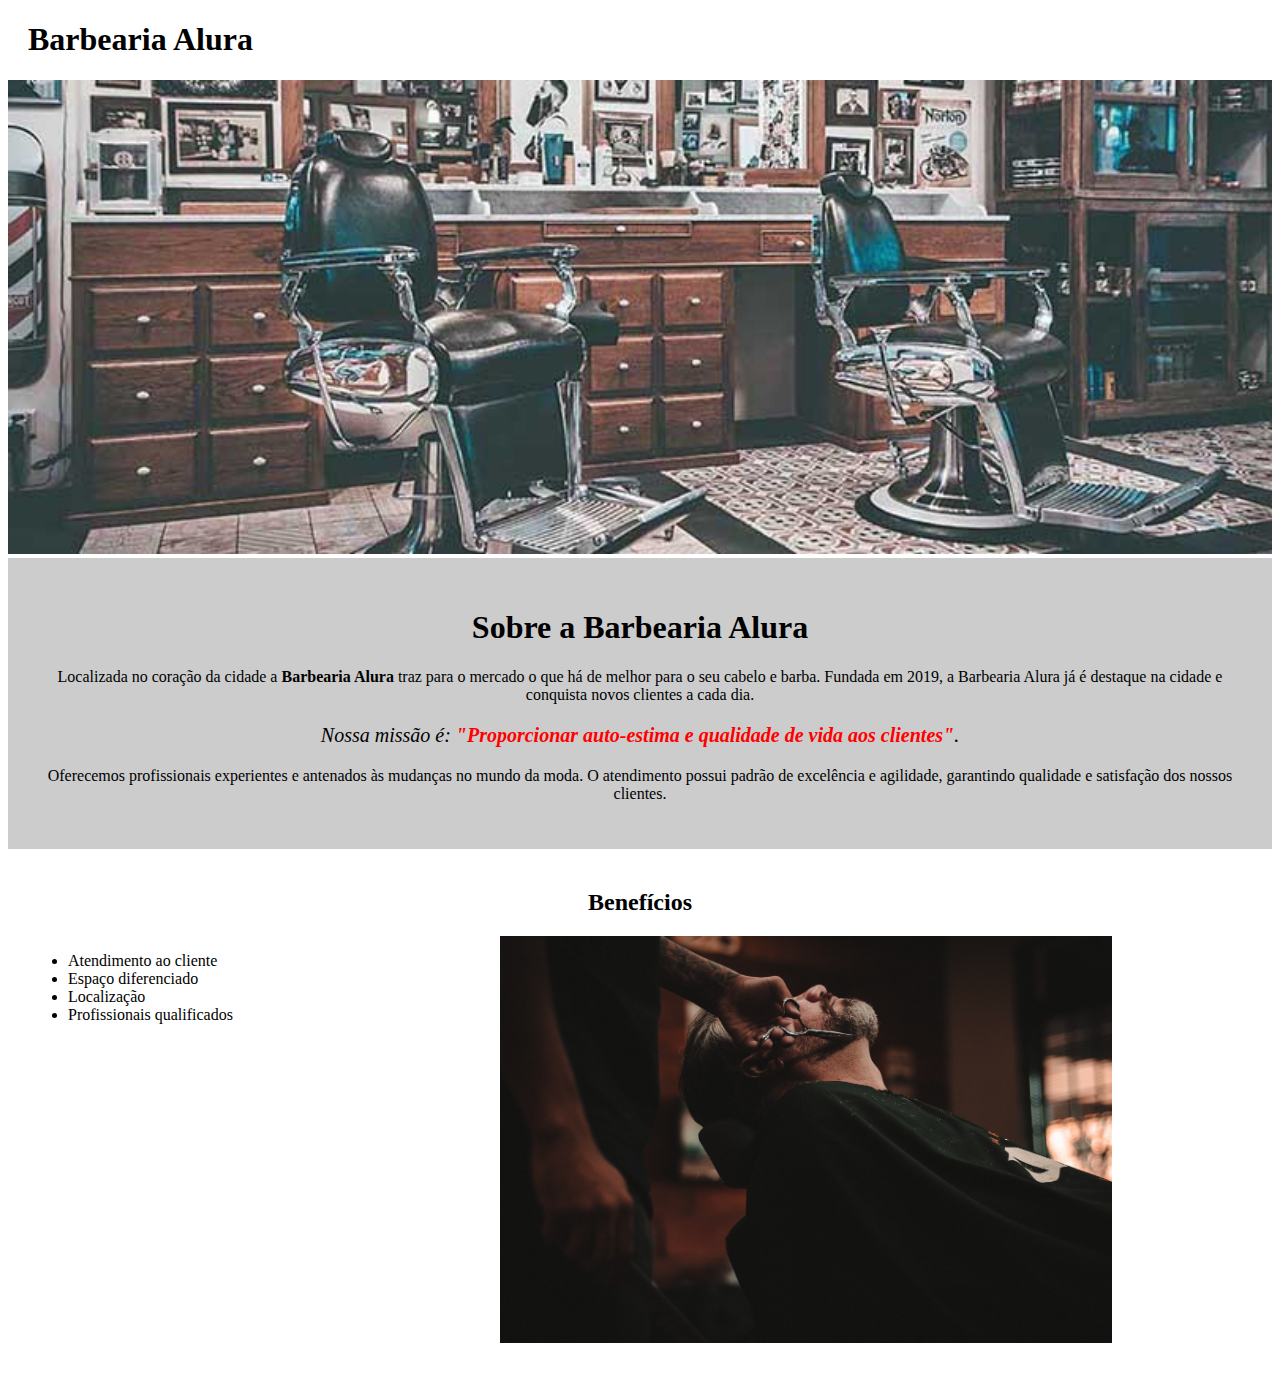
==== index.html @ 4f5b92de "Add files via upload" ====
<!DOCTYPE html>
<html lang= "pt-br">
	<head>
		<meta charset="utf-8">
		<title>Barbearia Alura</title>
		<link rel="stylesheet" href="style.css">
	</head>
	<body>
		<div>
			<header>
				<h1 class="titulo-principal">Barbearia Alura</h1>
			</header>
		</div>
		<img id="banner" src = "banner.jpg">
		<div class = "intro">	
			<h1 class="titulo-centralizado">Sobre a Barbearia Alura</h1><!-- css inline -->
			<p>Localizada no coração da cidade a <strong>Barbearia Alura</strong> traz para o mercado o que há de melhor para o seu cabelo e barba. 
    		Fundada em 2019, a Barbearia Alura já é destaque na cidade e conquista novos clientes a cada dia.</p>

   			<p id="missao"><em>Nossa missão é: <strong>"Proporcionar auto-estima e qualidade de vida aos clientes"</strong>.</em></p>

   			<p>Oferecemos profissionais experientes e antenados às mudanças no mundo da moda. 
   			O atendimento possui padrão de excelência e agilidade, garantindo qualidade e satisfação dos nossos clientes.</p>
   		</div>
    	<div class = "beneficios">
    		<h2 class="titulo-centralizado">Benefícios</h2>
    		<ul>
    			<li>Atendimento ao cliente</li>
    			<li>Espaço diferenciado</li>
    			<li>Localização</li>
    			<li>Profissionais qualificados</li>
    		</ul>
    		<img id = "beneficiosimg" src = "beneficios.jpg">
    	</div>
	</body>
</html>
---- style.css ----
.titulo-principal {
    padding-left: 20px;
}
.intro{
	background: #CCCCCC;
	padding: 30px;
}

#banner{
	width:100%;

}

.titulo-centralizado {
    text-align: center;
}

p{
	text-align:center;
}

#missao{
	font-size :20px;
}

em strong{
	color: #FF0000;
}

.beneficios{
	background: #FFFFFF;
	padding: 20px;
}

ul {
    display: inline-block;
    vertical-align: top;
    width: 20%;
    margin-right: 15%;
}

#beneficiosimg{
	width: 50%;
}
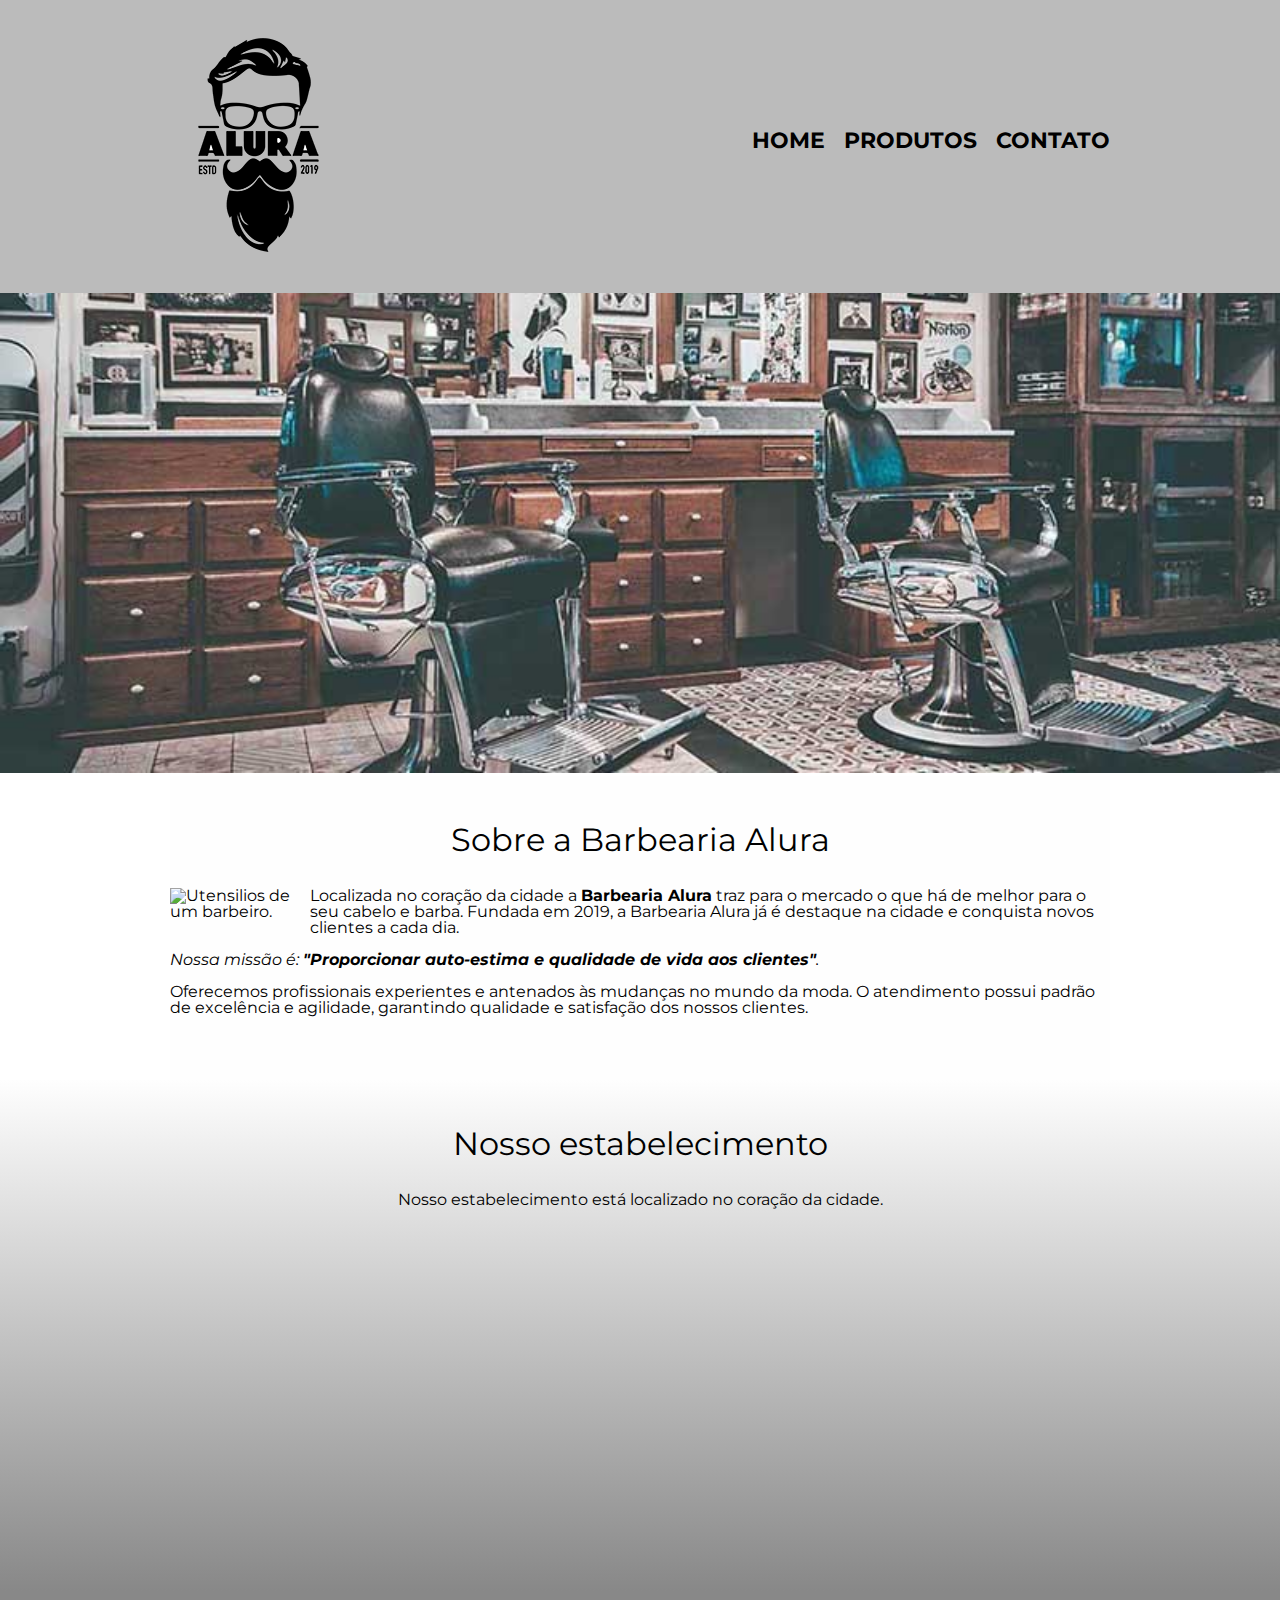
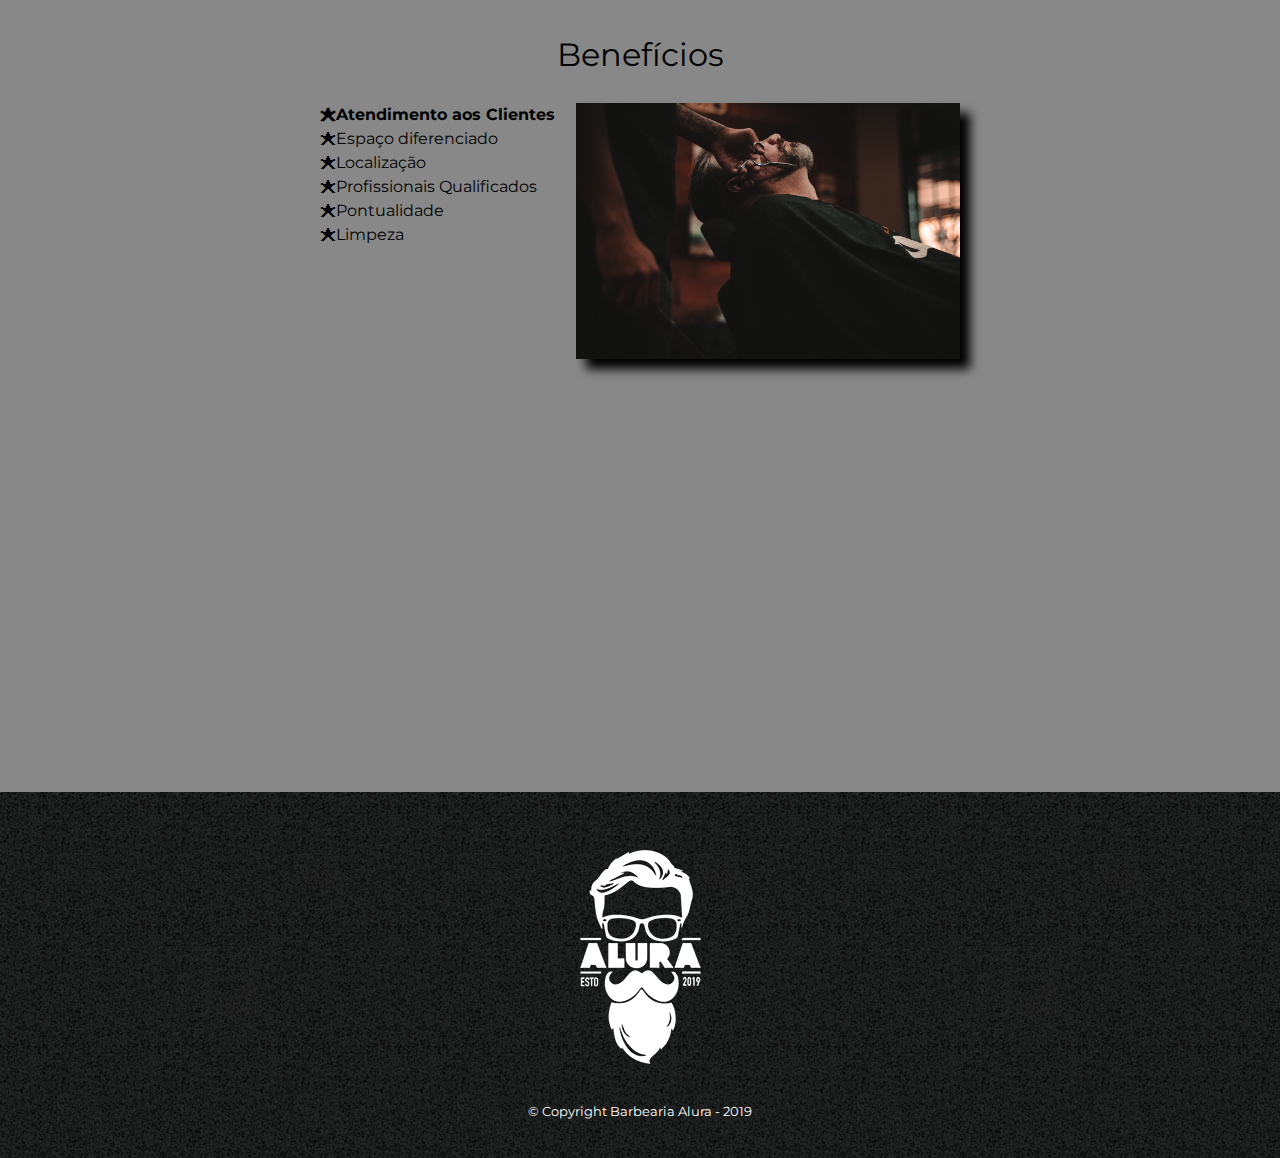
==== commit 7bdaceb3: "conclusão do projeto proposto." ====
--- a/index.html
+++ b/index.html
@@ -1,36 +1,76 @@
 <!DOCTYPE html>
-<html lang= "pt-br">
+<html lang="pt-br">
 	<head>
-		<meta charset="utf-8">
+		<meta charset="UTF-8">
+		<meta name="viewport" content="width=device-width">
 		<title>Barbearia Alura</title>
+
+		<link rel="stylesheet" href="reset.css">
 		<link rel="stylesheet" href="style.css">
+		<link href="https://fonts.googleapis.com/css?family=Montserrat&display=swap" rel="stylesheet">
 	</head>
+
 	<body>
-		<div>
-			<header>
-				<h1 class="titulo-principal">Barbearia Alura</h1>
-			</header>
-		</div>
-		<img id="banner" src = "banner.jpg">
-		<div class = "intro">	
-			<h1 class="titulo-centralizado">Sobre a Barbearia Alura</h1><!-- css inline -->
-			<p>Localizada no coração da cidade a <strong>Barbearia Alura</strong> traz para o mercado o que há de melhor para o seu cabelo e barba. 
-    		Fundada em 2019, a Barbearia Alura já é destaque na cidade e conquista novos clientes a cada dia.</p>
+		<header>
+			<div class="caixa">
+				<h1><img src="logo.png"></h1>
+				<nav>
+					<ul>
+						<li><a href="index.html">Home</a></li>
+						<li><a href="produtos.html">Produtos</a></li>
+						<li><a href="contato.html">Contato</a></li>
+					</ul>
+				</nav>
+			</div>
+		</header>
 
-   			<p id="missao"><em>Nossa missão é: <strong>"Proporcionar auto-estima e qualidade de vida aos clientes"</strong>.</em></p>
+		<img class="banner" src="banner.jpg">
 
-   			<p>Oferecemos profissionais experientes e antenados às mudanças no mundo da moda. 
-   			O atendimento possui padrão de excelência e agilidade, garantindo qualidade e satisfação dos nossos clientes.</p>
-   		</div>
-    	<div class = "beneficios">
-    		<h2 class="titulo-centralizado">Benefícios</h2>
-    		<ul>
-    			<li>Atendimento ao cliente</li>
-    			<li>Espaço diferenciado</li>
-    			<li>Localização</li>
-    			<li>Profissionais qualificados</li>
-    		</ul>
-    		<img id = "beneficiosimg" src = "beneficios.jpg">
-    	</div>
+		<main>
+			<section class="principal">
+				<h2 class="titulo-principal">Sobre a Barbearia Alura</h2>
+
+				<img class="utensilios" src="utensilios.jpg" alt="Utensilios de um barbeiro.">
+		 
+				<p>Localizada no coração da cidade a <strong>Barbearia Alura</strong> traz para o mercado o que há de melhor para o seu cabelo e barba. Fundada em 2019, a Barbearia Alura já é destaque na cidade e conquista novos clientes a cada dia.</p>
+
+				<p id="missao"><em>Nossa missão é: <strong>"Proporcionar auto-estima e qualidade de vida aos clientes"</strong>.</em></p>
+
+				<p>Oferecemos profissionais experientes e antenados às mudanças no mundo da moda. O atendimento possui padrão de excelência e agilidade, garantindo qualidade e satisfação dos nossos clientes.</p>
+			</section>
+
+			<section class="mapa">
+				<h3 class="titulo-principal">Nosso estabelecimento</h3>
+				<p>Nosso estabelecimento está localizado no coração da cidade.</p>
+
+				<div class="mapa-conteudo">
+					<iframe src="https://www.google.com/maps/embed?pb=!1m18!1m12!1m3!1d3656.4483278365396!2d-46.63466568562861!3d-23.588249068469487!2m3!1f0!2f0!3f0!3m2!1i1024!2i768!4f13.1!3m3!1m2!1s0x94ce5a2b2ed7f3a1%3A0xab35da2f5ca62674!2sCaelum!5e0!3m2!1spt-BR!2sbr!4v1568814489656!5m2!1spt-BR!2sbr" width="100%" height="300" frameborder="0" style="border:0;" allowfullscreen=""></iframe>
+				</div>
+			</section>
+
+			<section class="beneficios">
+				<h3 class="titulo-principal">Benefícios</h3>
+
+				<div class="conteudo-beneficios">
+					<ul class="lista-beneficios">
+						<li class="itens">Atendimento aos Clientes</li>
+						<li class="itens">Espaço diferenciado</li>
+						<li class="itens">Localização</li>
+						<li class="itens">Profissionais Qualificados</li>
+						<li class="itens">Pontualidade</li>
+						<li class="itens">Limpeza</li>
+					</ul><img src="beneficios.jpg" class="imagem-beneficios">
+				</div>
+
+				<div class="video">
+					<iframe width="100%" height="315" src="https://www.youtube.com/embed/wcVVXUV0YUY" frameborder="0" allow="accelerometer; autoplay; encrypted-media; gyroscope; picture-in-picture" allowfullscreen></iframe>
+				</div>
+			</section>
+		</main>
+
+		<footer>
+			<img src="logo-branco.png">
+			<p class="copyright">&copy; Copyright Barbearia Alura - 2019</p>
+		</footer>
 	</body>
 </html>--- a/style.css
+++ b/style.css
@@ -1,45 +1,268 @@
+body {
+	font-family: 'Montserrat', sans-serif;
+}
+
+header {
+	background: #BBBBBB;
+	padding: 20px 0;
+}
+
+.caixa {
+	position: relative;
+	width: 940px;
+	margin: 0 auto;
+}
+
+nav {
+	position: absolute;
+	top: 110px;
+	right: 0;
+}
+
+nav li {
+	display: inline;
+	margin: 0 0 0 15px;
+}
+
+nav a {
+	text-transform: uppercase;
+	color: #000000;
+	font-weight: bold;
+	font-size: 22px;
+	text-decoration: none;
+}
+
+nav a:hover {
+	color: #C78C19;
+	text-decoration: underline;
+}
+
+.produtos {
+	width: 940px;
+	margin: 0 auto;
+	padding: 50px 0;
+}
+
+.produtos li {
+	display: inline-block;
+	text-align: center;
+	width: 30%;
+	vertical-align: top;
+	margin: 0 1.5%;
+	padding: 30px 20px;
+	box-sizing: border-box;
+	border: 2px solid #000000;
+	border-radius: 10px;
+}
+
+.produtos li:hover {
+	border-color: #C78C19;
+}
+
+.produtos li:active {
+	border-color: #088C19;	
+}
+
+.produtos li:hover h2 {
+	font-size: 34px;
+}
+
+.produtos h2 {
+	font-size: 30px;
+	font-weight: bold;
+}
+
+.produto-descricao {
+	font-size: 18px;
+}
+
+.produto-preco {
+	font-size: 22px;
+	font-weight: bold;
+	margin-top: 10px;
+}
+
+footer {
+	text-align: center;
+	background: url("bg.jpg");
+	padding: 40px 0;
+}
+
+.copyright {
+	color: #FFFFFF;
+	font-size: 13px;
+	margin: 20px 0 0;
+}
+
+main {
+	
+}
+
+form {
+	margin: 40px 0;
+}
+
+form label, form legend {
+	display:block;
+	font-size: 20px;
+	margin: 0 0 10px;
+}
+
+.input-padrao {
+	display: block;
+	margin: 0 0 20px;
+	padding: 10px 25px;
+	width: 50%;
+}
+
+.checkbox {
+	margin: 20px 0;
+}
+
+.enviar {
+	width:40%;
+	padding: 15px 0;
+	background: orange;
+	color: white;
+	font-weight: bold;
+	font-size: 18px;
+	border: none;
+	border-radius: 5px;
+	transition: 1s all;
+	cursor: pointer;
+}
+
+.enviar:hover {
+	background: darkorange;
+	transform: scale(1.2);
+}
+
+table {
+	margin: 20px 0 40px;
+}
+
+thead {
+	background: #555555;
+	color: white;
+	font-weight: bold;
+}
+
+td, th {
+	border: 1px solid #000000;
+	padding: 8px 15px;
+}
+
+
+/* css da página inicial */
+.banner {
+	width:100%;
+}
+
 .titulo-principal {
-    padding-left: 20px;
-}
-.intro{
-	background: #CCCCCC;
-	padding: 30px;
-}
-
-#banner{
-	width:100%;
-
-}
-
-.titulo-centralizado {
-    text-align: center;
-}
-
-p{
-	text-align:center;
-}
-
-#missao{
-	font-size :20px;
-}
-
-em strong{
-	color: #FF0000;
-}
-
-.beneficios{
-	background: #FFFFFF;
-	padding: 20px;
-}
-
-ul {
-    display: inline-block;
-    vertical-align: top;
-    width: 20%;
-    margin-right: 15%;
-}
-
-#beneficiosimg{
-	width: 50%;
-}
-
+	text-align: center;
+	font-size: 2em;
+	margin: 0 0 1em;
+	clear: left;
+}
+
+.principal {
+	padding: 3em 0;
+	background: #FEFEFE;
+	width: 940px;
+	margin: 0 auto;
+}
+
+.principal p {
+	margin: 0 0 1em;
+}
+
+.principal strong {
+	font-weight: bold;
+}
+
+.principal em {
+	font-style: italic;
+}
+
+.utensilios {
+	width: 120px;
+	float: left;
+	margin: 0 20px 20px 0;
+}
+
+.mapa {
+	padding: 3em 0;
+	background: linear-gradient(#FEFEFE, #888888);
+}
+
+.mapa-conteudo {
+	width: 940px;
+	margin: 0 auto;
+}
+
+.mapa p {
+	margin: 0 0 2em;
+	text-align: center;
+}
+
+.beneficios {
+	padding: 3em 0;
+	background: #888888;
+}
+
+.conteudo-beneficios {
+	width: 640px;
+	margin: 0 auto;
+}
+
+.lista-beneficios {
+	width: 40%;
+	display: inline-block;
+	vertical-align: top;
+}
+
+.itens {
+	line-height: 1.5;
+}
+
+.itens:first-child {
+	font-weight: bold;
+}
+
+.itens:before {
+	content: "🟊";
+}
+
+.imagem-beneficios {
+	width: 60%;
+	opacity: 1;
+	transition: 400ms;
+	box-shadow: 10px 10px 10px 0 #000000;
+}
+
+.imagem-beneficios:hover {
+	opacity: 0.3;
+}
+
+.video {
+	width: 560px;
+	margin: 2em auto;
+}
+
+@media screen and (max-width: 480px) {
+	.caixa, .principal, .conteudo-beneficios, .mapa-conteudo, .video {
+		width: auto;
+	}
+
+	h1 {
+		text-align: center;
+	}
+
+	nav {
+		position: static;
+	}
+
+	.lista-beneficios, .imagem-beneficios {
+		width: 100%;
+	}
+}